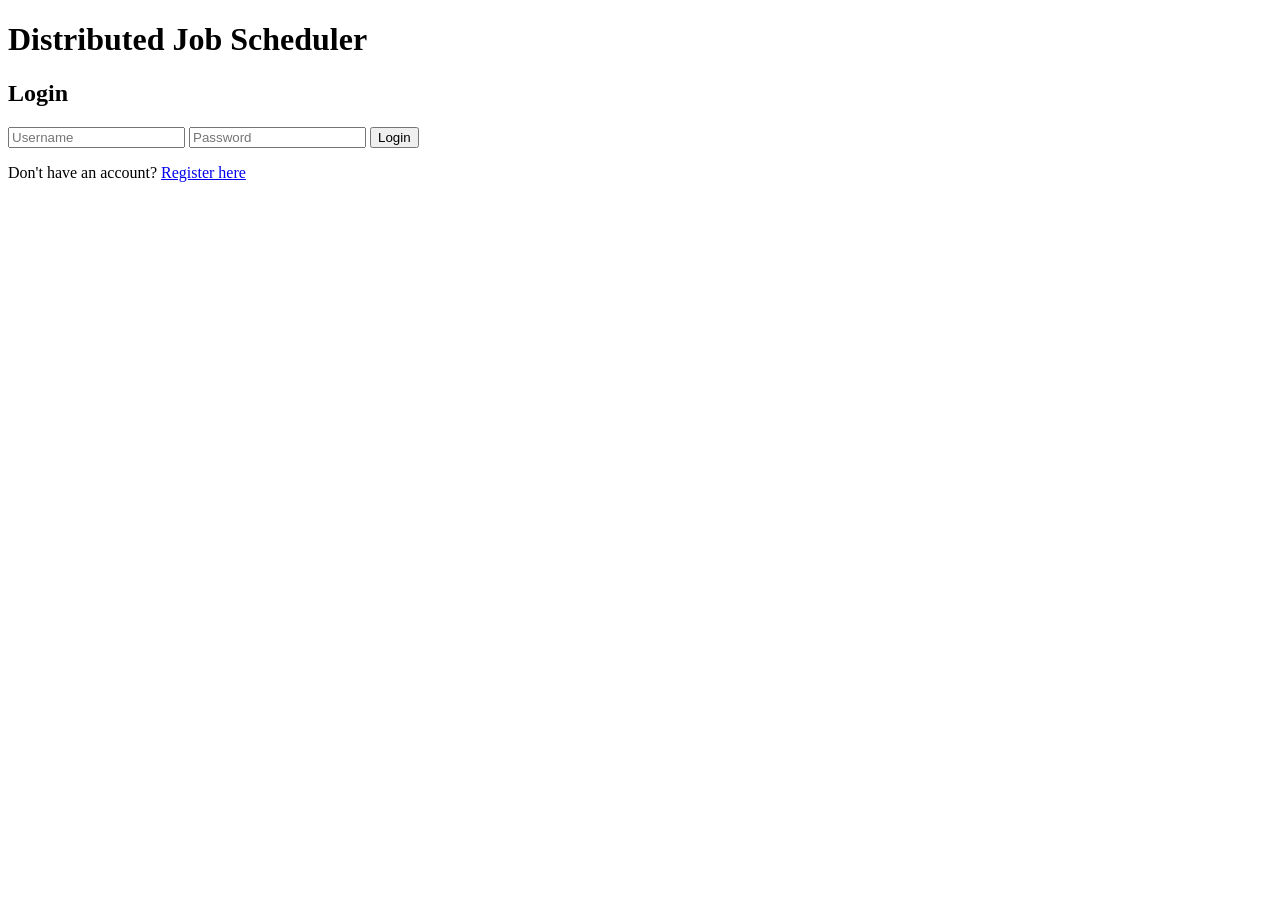
==== index.html @ d8932734 "login registration page" ====
<!DOCTYPE html>
<html lang="en">
<head>
    <meta charset="UTF-8">
    <meta name="viewport" content="width=device-width, initial-scale=1.0">
    <title>Distributed Job Scheduler - Login</title>
    <link rel="stylesheet" href="css/index.css">
    <script src="js/client.js"></script>
</head>
<body>
    <div class="container">
        <h1>Distributed Job Scheduler</h1>
        <div id="auth-form">
            <h2>Login</h2>
            <form id="loginForm">
                <input type="text" id="login-username" placeholder="Username" required>
                <input type="password" id="login-password" placeholder="Password" required>
                <button type="submit">Login</button>
            </form>
            <p>Don't have an account? <a href="#" id="showRegister">Register here</a></p>

            <h2 style="display: none;" id="registerHeader">Register</h2>
            <form id="registerForm" style="display: none;">
                <input type="text" id="register-username" placeholder="Username" required>
                <input type="password" id="register-password" placeholder="Password" required>
                <button type="submit">Register</button>
            </form>
            <p style="display: none;" id="showLoginP"><a href="#" id="showLogin">Go back to Login</a></p>

            <p id="message" class="message"></p>
        </div>
    </div>
    <script src="js/config.js"></script>
</body>
</html>
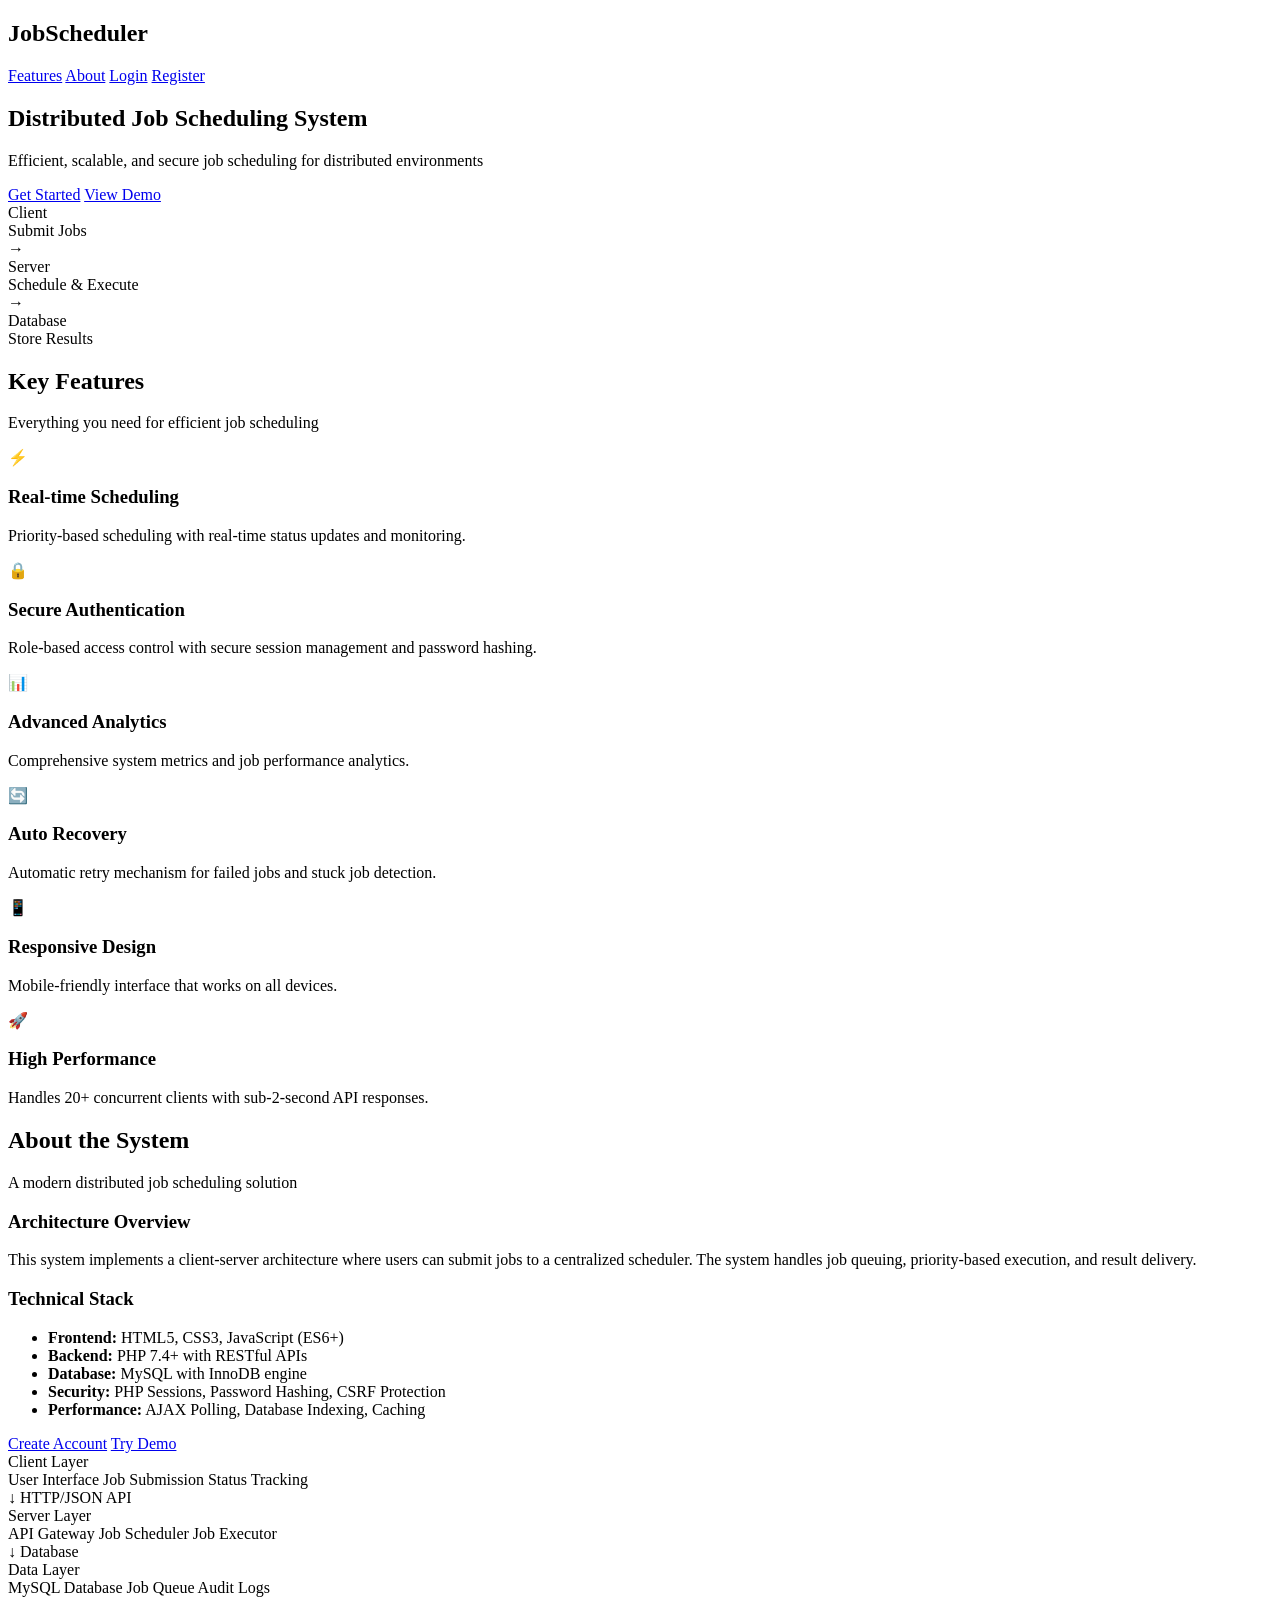
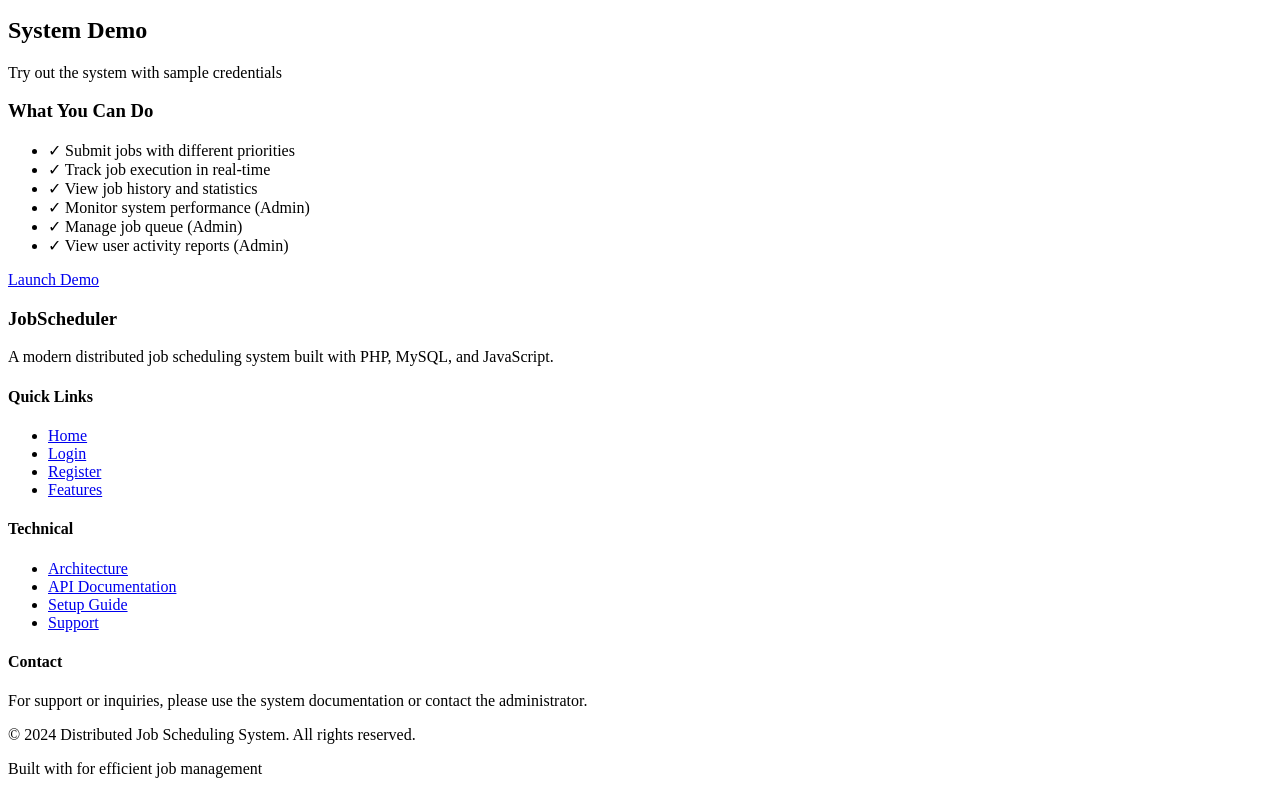
==== commit cd5258ee: "our system home page" ====
--- a/index.html
+++ b/index.html
@@ -3,33 +3,216 @@
 <head>
     <meta charset="UTF-8">
     <meta name="viewport" content="width=device-width, initial-scale=1.0">
-    <title>Distributed Job Scheduler - Login</title>
-    <link rel="stylesheet" href="css/index.css">
-    <script src="js/client.js"></script>
+    <title>Distributed Job Scheduling System</title>
+     <link rel="stylesheet" href="css/index.css">
+<link href="https://fonts.googleapis.com/css2?family=Inter:wght@300;400;500;600;700;800&display=swap" rel="stylesheet">
 </head>
 <body>
-    <div class="container">
-        <h1>Distributed Job Scheduler</h1>
-        <div id="auth-form">
-            <h2>Login</h2>
-            <form id="loginForm">
-                <input type="text" id="login-username" placeholder="Username" required>
-                <input type="password" id="login-password" placeholder="Password" required>
-                <button type="submit">Login</button>
-            </form>
-            <p>Don't have an account? <a href="#" id="showRegister">Register here</a></p>
-
-            <h2 style="display: none;" id="registerHeader">Register</h2>
-            <form id="registerForm" style="display: none;">
-                <input type="text" id="register-username" placeholder="Username" required>
-                <input type="password" id="register-password" placeholder="Password" required>
-                <button type="submit">Register</button>
-            </form>
-            <p style="display: none;" id="showLoginP"><a href="#" id="showLogin">Go back to Login</a></p>
-
-            <p id="message" class="message"></p>
-        </div>
+    <div class="landing-container">
+        <!-- Navigation -->
+        <nav class="navbar">
+            <div class="nav-container">
+                <div class="nav-brand">
+                    <h1>JobScheduler</h1>
+                </div>
+                <div class="nav-links">
+                    <a href="#features">Features</a>
+                    <a href="#about">About</a>
+                    <a href="login.html" class="btn btn-outline">Login</a>
+                    <a href="register.html" class="btn btn-primary">Register</a>
+                </div>
+            </div>
+        </nav>
+
+        <!-- Hero Section -->
+        <section class="hero">
+            <div class="hero-content">
+                <h1 class="hero-title">Distributed Job Scheduling System</h1>
+                <p class="hero-subtitle">Efficient, scalable, and secure job scheduling for distributed environments</p>
+                <div class="hero-buttons">
+                    <a href="login.html" class="btn btn-primary btn-lg">Get Started</a>
+                    <a href="#demo" class="btn btn-outline btn-lg">View Demo</a>
+                </div>
+            </div>
+            <div class="hero-image">
+                <div class="system-diagram">
+                    <div class="diagram-node client">
+                        <span>Client</span>
+                        <div class="node-sub">Submit Jobs</div>
+                    </div>
+                    <div class="diagram-arrow">→</div>
+                    <div class="diagram-node server">
+                        <span>Server</span>
+                        <div class="node-sub">Schedule & Execute</div>
+                    </div>
+                    <div class="diagram-arrow">→</div>
+                    <div class="diagram-node database">
+                        <span>Database</span>
+                        <div class="node-sub">Store Results</div>
+                    </div>
+                </div>
+            </div>
+        </section>
+
+        <!-- Features Section -->
+        <section id="features" class="features">
+            <div class="section-header">
+                <h2>Key Features</h2>
+                <p>Everything you need for efficient job scheduling</p>
+            </div>
+            <div class="features-grid">
+                <div class="feature-card">
+                    <div class="feature-icon">⚡</div>
+                    <h3>Real-time Scheduling</h3>
+                    <p>Priority-based scheduling with real-time status updates and monitoring.</p>
+                </div>
+                <div class="feature-card">
+                    <div class="feature-icon">🔒</div>
+                    <h3>Secure Authentication</h3>
+                    <p>Role-based access control with secure session management and password hashing.</p>
+                </div>
+                <div class="feature-card">
+                    <div class="feature-icon">📊</div>
+                    <h3>Advanced Analytics</h3>
+                    <p>Comprehensive system metrics and job performance analytics.</p>
+                </div>
+                <div class="feature-card">
+                    <div class="feature-icon">🔄</div>
+                    <h3>Auto Recovery</h3>
+                    <p>Automatic retry mechanism for failed jobs and stuck job detection.</p>
+                </div>
+                <div class="feature-card">
+                    <div class="feature-icon">📱</div>
+                    <h3>Responsive Design</h3>
+                    <p>Mobile-friendly interface that works on all devices.</p>
+                </div>
+                <div class="feature-card">
+                    <div class="feature-icon">🚀</div>
+                    <h3>High Performance</h3>
+                    <p>Handles 20+ concurrent clients with sub-2-second API responses.</p>
+                </div>
+            </div>
+        </section>
+
+        <!-- About Section -->
+        <section id="about" class="about">
+            <div class="section-header">
+                <h2>About the System</h2>
+                <p>A modern distributed job scheduling solution</p>
+            </div>
+            <div class="about-content">
+                <div class="about-text">
+                    <h3>Architecture Overview</h3>
+                    <p>This system implements a client-server architecture where users can submit jobs to a centralized scheduler. The system handles job queuing, priority-based execution, and result delivery.</p>
+                    
+                    <h3>Technical Stack</h3>
+                    <ul class="tech-stack">
+                        <li><strong>Frontend:</strong> HTML5, CSS3, JavaScript (ES6+)</li>
+                        <li><strong>Backend:</strong> PHP 7.4+ with RESTful APIs</li>
+                        <li><strong>Database:</strong> MySQL with InnoDB engine</li>
+                        <li><strong>Security:</strong> PHP Sessions, Password Hashing, CSRF Protection</li>
+                        <li><strong>Performance:</strong> AJAX Polling, Database Indexing, Caching</li>
+                    </ul>
+                    
+                    <div class="cta-buttons">
+                        <a href="register.html" class="btn btn-primary">Create Account</a>
+                        <a href="login.html" class="btn btn-outline">Try Demo</a>
+                    </div>
+                </div>
+                <div class="about-image">
+                    <div class="architecture-diagram">
+                        <div class="arch-layer">
+                            <div class="layer-title">Client Layer</div>
+                            <div class="layer-items">
+                                <span>User Interface</span>
+                                <span>Job Submission</span>
+                                <span>Status Tracking</span>
+                            </div>
+                        </div>
+                        <div class="arch-arrow">↓ HTTP/JSON API</div>
+                        <div class="arch-layer">
+                            <div class="layer-title">Server Layer</div>
+                            <div class="layer-items">
+                                <span>API Gateway</span>
+                                <span>Job Scheduler</span>
+                                <span>Job Executor</span>
+                            </div>
+                        </div>
+                        <div class="arch-arrow">↓ Database</div>
+                        <div class="arch-layer">
+                            <div class="layer-title">Data Layer</div>
+                            <div class="layer-items">
+                                <span>MySQL Database</span>
+                                <span>Job Queue</span>
+                                <span>Audit Logs</span>
+                            </div>
+                        </div>
+                    </div>
+                </div>
+            </div>
+        </section>
+
+        <!-- Demo Section -->
+        <section id="demo" class="demo">
+            <div class="section-header">
+                <h2>System Demo</h2>
+                <p>Try out the system with sample credentials</p>
+            </div>
+            <div class="demo-container">
+                
+                
+                <div class="demo-features">
+                    <h3>What You Can Do</h3>
+                    <ul class="demo-list">
+                        <li>✓ Submit jobs with different priorities</li>
+                        <li>✓ Track job execution in real-time</li>
+                        <li>✓ View job history and statistics</li>
+                        <li>✓ Monitor system performance (Admin)</li>
+                        <li>✓ Manage job queue (Admin)</li>
+                        <li>✓ View user activity reports (Admin)</li>
+                    </ul>
+                    <a href="login.html" class="btn btn-primary btn-block">Launch Demo</a>
+                </div>
+            </div>
+        </section>
+
+        <!-- Footer -->
+        <footer class="footer">
+            <div class="footer-content">
+                <div class="footer-section">
+                    <h3>JobScheduler</h3>
+                    <p>A modern distributed job scheduling system built with PHP, MySQL, and JavaScript.</p>
+                </div>
+                <div class="footer-section">
+                    <h4>Quick Links</h4>
+                    <ul>
+                        <li><a href="index.html">Home</a></li>
+                        <li><a href="login.html">Login</a></li>
+                        <li><a href="register.html">Register</a></li>
+                        <li><a href="#features">Features</a></li>
+                    </ul>
+                </div>
+                <div class="footer-section">
+                    <h4>Technical</h4>
+                    <ul>
+                        <li><a href="#architecture">Architecture</a></li>
+                        <li><a href="#api">API Documentation</a></li>
+                        <li><a href="#setup">Setup Guide</a></li>
+                        <li><a href="#support">Support</a></li>
+                    </ul>
+                </div>
+                <div class="footer-section">
+                    <h4>Contact</h4>
+                    <p>For support or inquiries, please use the system documentation or contact the administrator.</p>
+                </div>
+            </div>
+            <div class="footer-bottom">
+                <p>&copy; 2024 Distributed Job Scheduling System. All rights reserved.</p>
+                <p>Built with  for efficient job management</p>
+            </div>
+        </footer>
     </div>
-    <script src="js/config.js"></script>
+
+ <script src="js/index.js"></script>
 </body>
 </html>
